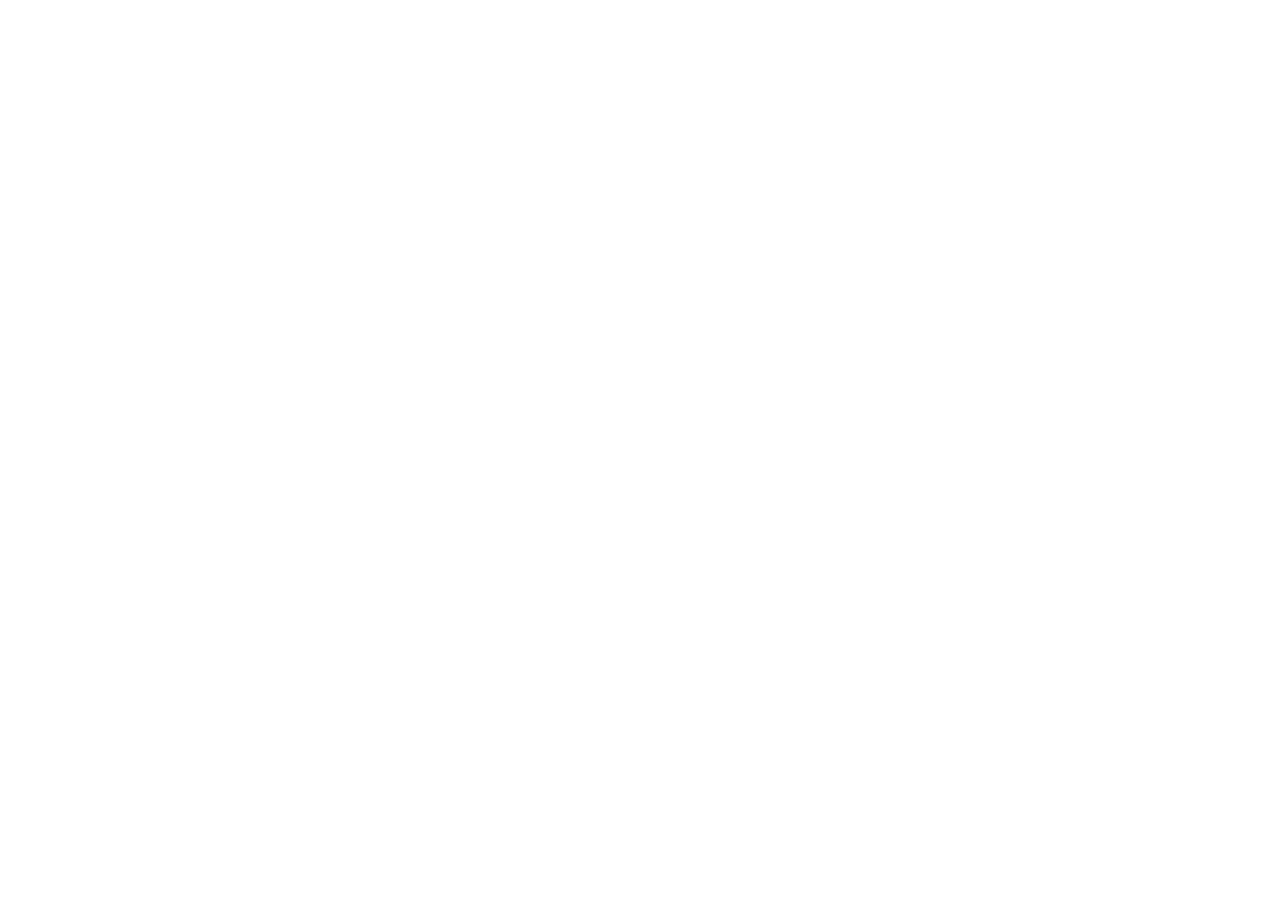
==== restaurantMenuPage/index.html @ 9e803696 "Build a one page restaurant menu web page" ====
<!DOCTYPE html>
<html lang="en">

<head>
    <meta charset="UTF-8">
    <meta name="viewport" content="width=device-width, initial-scale=1.0">
    <title>Menu Page</title>

    <!-- Link with CSS file -->
    <link rel="stylesheet" href="styles.css">
</head>

<body>

</body>

</html>
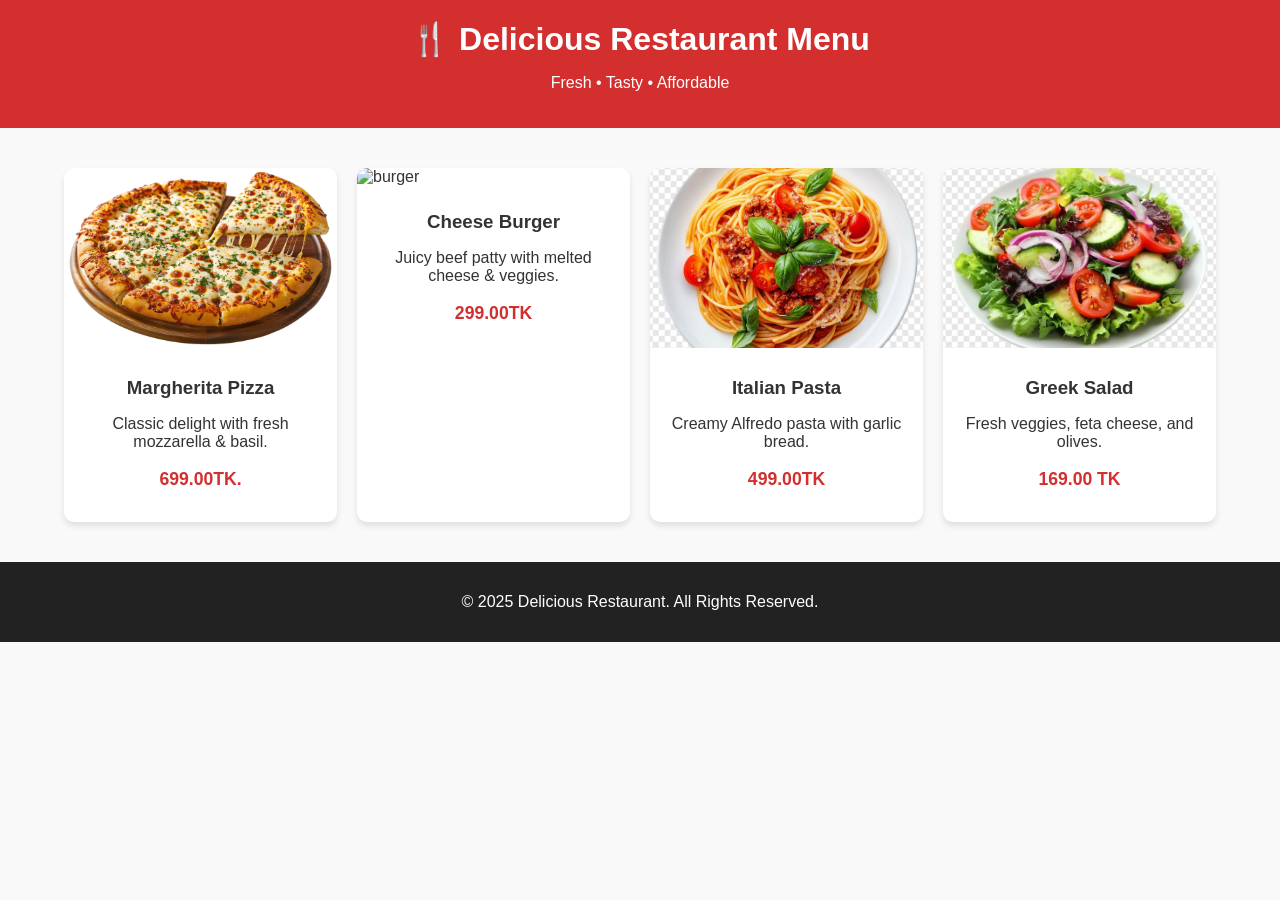
==== commit 9e9f3940: "Complete responsive one page restaurant menu card web application" ====
--- a/restaurantMenuPage/index.html
+++ b/restaurantMenuPage/index.html
@@ -11,7 +11,53 @@
 </head>
 
 <body>
+    <header>
+        <h1>🍴 Delicious Restaurant Menu</h1>
+        <p>Fresh • Tasty • Affordable</p>
+    </header>
 
+    <div class="manu-container">
+        <div class="menu-item">
+            <img src="images/pizza.png" alt="pizza">
+            <div class="item-info">
+                <h3>Margherita Pizza</h3>
+                <p>Classic delight with fresh mozzarella & basil.</p>
+                <p class="price">699.00TK.</p>
+            </div>
+        </div>
+
+        <div class="menu-item">
+            <img src="images/burger.png" alt="burger">
+            <div class="item-info">
+                <h3>Cheese Burger</h3>
+                <p>Juicy beef patty with melted cheese & veggies.</p>
+                <p class="price">299.00TK</p>
+            </div>
+        </div>
+
+        <div class="menu-item">
+            <img src="images/pasta.jpg" alt="pasta">
+            <div class="item-info">
+                <h3>Italian Pasta</h3>
+                <p>Creamy Alfredo pasta with garlic bread.</p>
+                <p class="price">499.00TK</p>
+            </div>
+        </div>
+
+        <div class="menu-item">
+            <img src="images/salad.jpg" alt="salad">
+            <div class="item-info">
+                <h3>Greek Salad</h3>
+                <p>Fresh veggies, feta cheese, and olives.</p>
+                <p class="price">169.00 TK</p>
+            </div>
+        </div>
+    </div>
+
+
+    <footer>
+        <p>&copy; 2025 Delicious Restaurant. All Rights Reserved.</p>
+    </footer>
 </body>
 
 </html>
--- a/restaurantMenuPage/styles.css
+++ b/restaurantMenuPage/styles.css
@@ -0,0 +1,80 @@
+body {
+    font-family: Arial, Helvetica, sans-serif;
+    background: #f9f9f9;
+    color: #333;
+    margin: 0;
+}
+
+header {
+    background: #d32f2f;
+    color: white;
+    padding: 20px;
+    text-align: center;
+}
+
+header h1 {
+    margin: 0;
+}
+
+.manu-container {
+    width: 90%;
+    max-width: 1200px;
+    margin: 40px auto;
+    display: grid;
+    grid-template-columns: repeat(auto-fit, minmax(250px, 1fr));
+    gap: 20px;
+}
+
+.menu-item {
+    background-color: #fff;
+    border-radius: 10px;
+    overflow: hidden;
+    box-shadow: 0px 4px 6px rgba(0, 0, 0, 0.1);
+    transition: transform 0.2s ease;
+    cursor: pointer;
+}
+
+.menu-item:hover {
+    transform: scale(1.05);
+}
+
+.menu-item img {
+    width: 100%;
+    height: 180px;
+    object-fit: cover;
+}
+
+.item-info {
+    padding: 15px;
+    text-align: center;
+}
+
+.item-info h3 {
+    margin: 10px 0 5px;
+}
+
+.price {
+    color: #d32f2f;
+    font-weight: bold;
+    font-size: 1.1rem;
+}
+
+footer {
+    background: #222;
+    color: #fff;
+    text-align: center;
+    padding: 15px;
+    margin-top: 40px;
+}
+
+
+/* Responsive Design */
+@media (max-width: 600px) {
+    header h1 {
+        font-size: 1.5rem;
+    }
+
+    .item-info h3 {
+        font-size: 1rem;
+    }
+}
